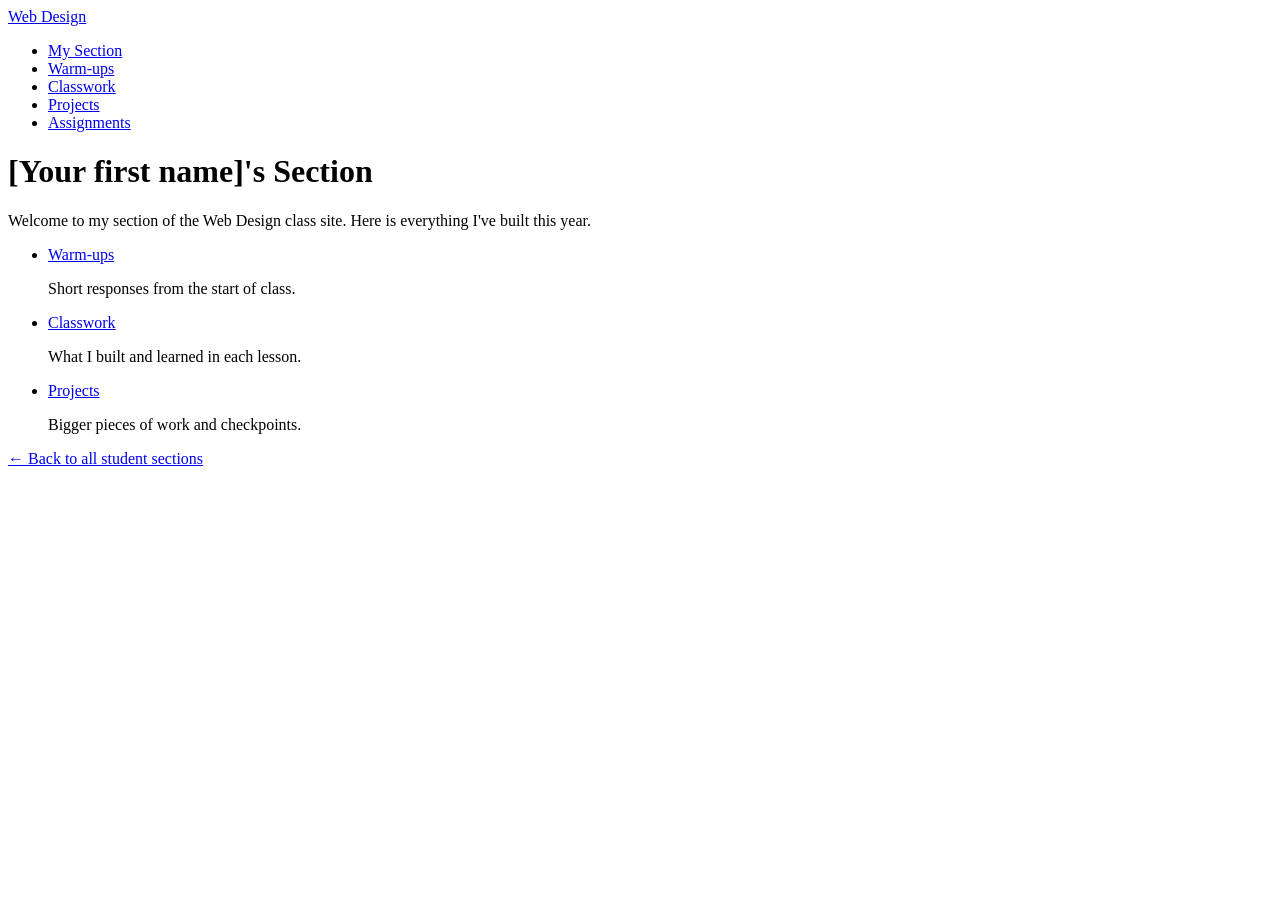
==== index.html @ 2878ef53 "Initial commit" ====
<!DOCTYPE html>
<html lang="en">
<head>
  <meta charset="UTF-8">
  <meta name="viewport" content="width=device-width, initial-scale=1.0">
  <title>[Your first name]'s Section | Web Design</title>
  <link rel="stylesheet" href="style.css">
</head>
<body>
  <header>
    <nav>
      <a href="https://montverde-webdesign.github.io/" class="logo">Web Design</a>
      <ul>
        <li><a href="index.html">My Section</a></li>
        <li><a href="warm-ups/index.html">Warm-ups</a></li>
        <li><a href="classwork/index.html">Classwork</a></li>
        <li><a href="projects/index.html">Projects</a></li>
        <li><a href="https://montverde-webdesign.github.io/assignments.html">Assignments</a></li>
      </ul>
    </nav>
  </header>

  <main>
    <!-- CHANGE: put your first name in the heading and the title above -->
    <h1>[Your first name]'s Section</h1>
    <p>Welcome to my section of the Web Design class site. Here is everything I've built this year.</p>

    <ul class="categories">
      <li>
        <a href="warm-ups/index.html">Warm-ups</a>
        <p>Short responses from the start of class.</p>
      </li>
      <li>
        <a href="classwork/index.html">Classwork</a>
        <p>What I built and learned in each lesson.</p>
      </li>
      <li>
        <a href="projects/index.html">Projects</a>
        <p>Bigger pieces of work and checkpoints.</p>
      </li>
    </ul>

    <p><a href="https://montverde-webdesign.github.io/submissions.html">&larr; Back to all student sections</a></p>
  </main>
</body>
</html>
---- style.css ----
/* ==========================================================
   My section's styles
   Every page in this section uses this one file.

   Pages in this main folder link to it with:
       <link rel="stylesheet" href="style.css">
   Pages inside warm-ups, classwork, and projects use ../ to go up a folder:
       <link rel="stylesheet" href="../style.css">

   We'll write styles here starting Monday.
   ========================================================== */
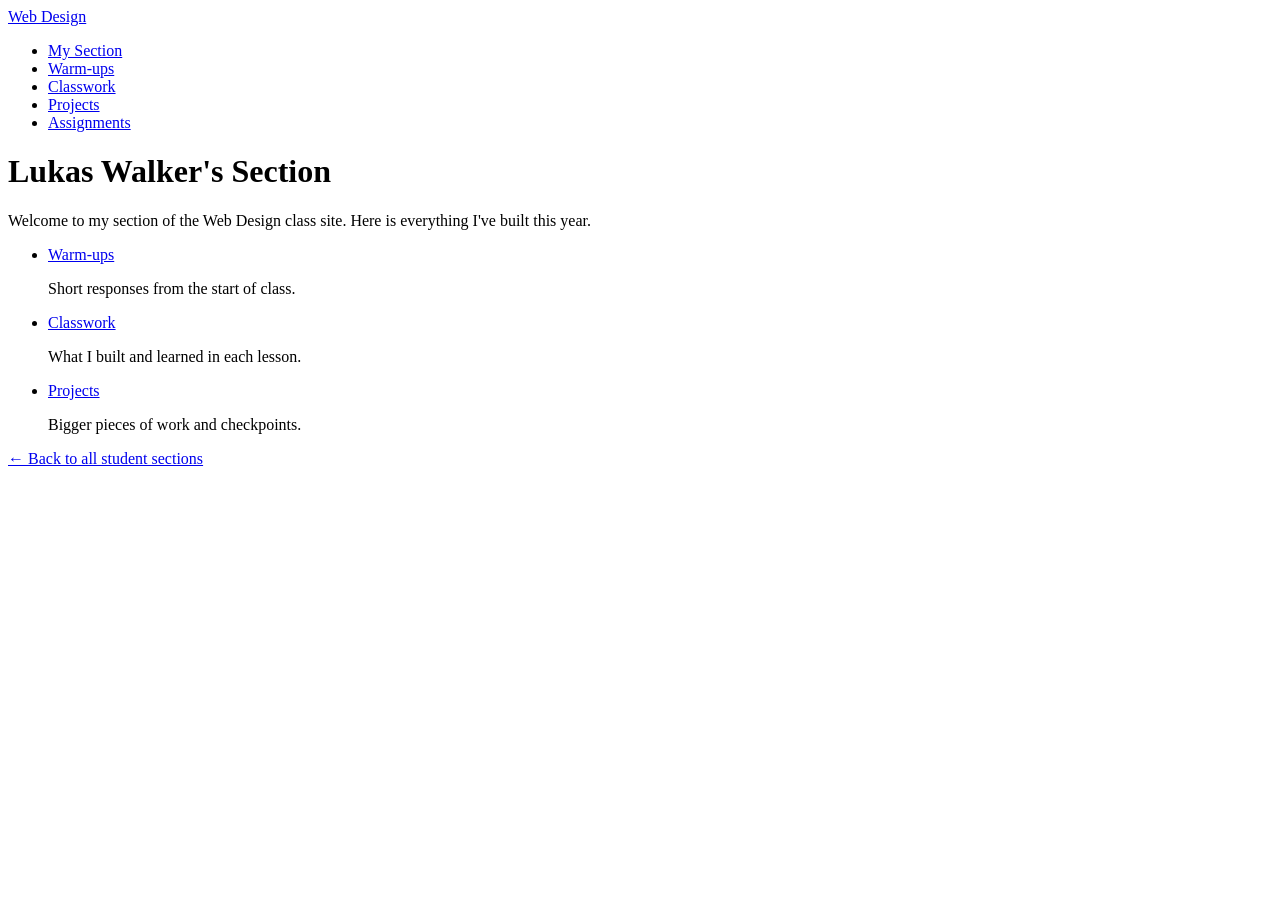
==== commit d604faef: "First update" ====
--- a/index.html
+++ b/index.html
@@ -3,7 +3,7 @@
 <head>
   <meta charset="UTF-8">
   <meta name="viewport" content="width=device-width, initial-scale=1.0">
-  <title>[Your first name]'s Section | Web Design</title>
+  <title>Lukas Walker's Section | Web Design</title>
   <link rel="stylesheet" href="style.css">
 </head>
 <body>
@@ -22,7 +22,7 @@
 
   <main>
     <!-- CHANGE: put your first name in the heading and the title above -->
-    <h1>[Your first name]'s Section</h1>
+    <h1>Lukas Walker's Section</h1>
     <p>Welcome to my section of the Web Design class site. Here is everything I've built this year.</p>
 
     <ul class="categories">
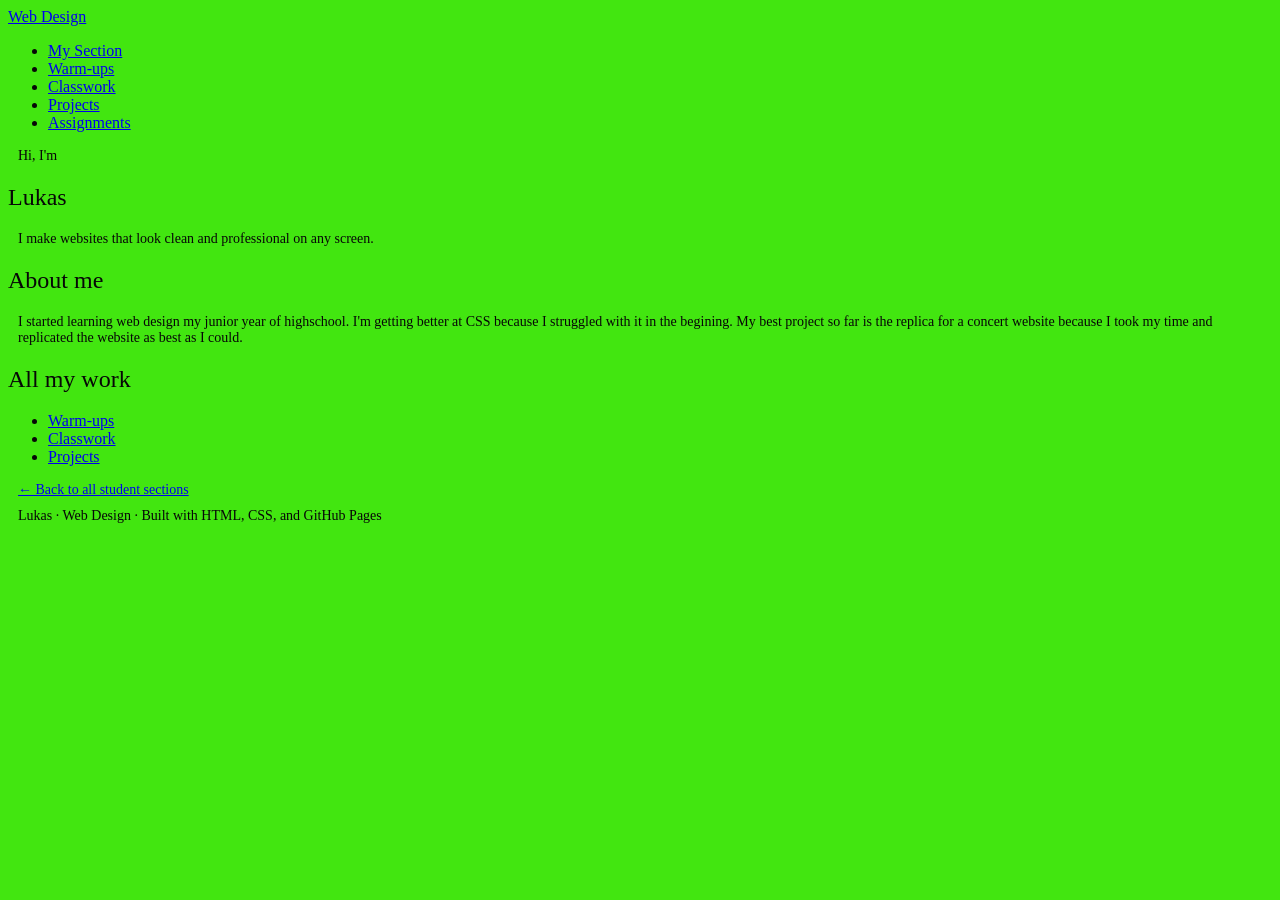
==== commit 6a5ffcc0: "Add portfolio hero and about me" ====
--- a/index.html
+++ b/index.html
@@ -1,46 +1,67 @@
-<!DOCTYPE html>
+<!doctype html>
 <html lang="en">
-<head>
-  <meta charset="UTF-8">
-  <meta name="viewport" content="width=device-width, initial-scale=1.0">
-  <title>Lukas Walker's Section | Web Design</title>
-  <link rel="stylesheet" href="style.css">
-</head>
-<body>
-  <header>
-    <nav>
-      <a href="https://montverde-webdesign.github.io/" class="logo">Web Design</a>
-      <ul>
-        <li><a href="index.html">My Section</a></li>
-        <li><a href="warm-ups/index.html">Warm-ups</a></li>
-        <li><a href="classwork/index.html">Classwork</a></li>
-        <li><a href="projects/index.html">Projects</a></li>
-        <li><a href="https://montverde-webdesign.github.io/assignments.html">Assignments</a></li>
-      </ul>
-    </nav>
-  </header>
+  <head>
+    <meta charset="UTF-8" />
+    <meta name="viewport" content="width=device-width, initial-scale=1.0" />
+    <title>Lukas Walker's Section | Web Design</title>
+    <link rel="stylesheet" href="style.css" />
+  </head>
+  <body>
+    <header>
+      <nav>
+        <a href="https://montverde-webdesign.github.io/" class="logo"
+          >Web Design</a
+        >
+        <ul>
+          <li><a href="index.html">My Section</a></li>
+          <li><a href="warm-ups/index.html">Warm-ups</a></li>
+          <li><a href="classwork/index.html">Classwork</a></li>
+          <li><a href="projects/index.html">Projects</a></li>
+          <li>
+            <a href="https://montverde-webdesign.github.io/assignments.html"
+              >Assignments</a
+            >
+          </li>
+        </ul>
+      </nav>
+    </header>
 
-  <main>
-    <!-- CHANGE: put your first name in the heading and the title above -->
-    <h1>Lukas Walker's Section</h1>
-    <p>Welcome to my section of the Web Design class site. Here is everything I've built this year.</p>
+    <main>
+      <section class="hero">
+        <p class="hello">Hi, I'm</p>
+        <h1>Lukas</h1>
+        <p class="intro">
+          I make websites that look clean and professional on any screen.
+        </p>
+      </section>
 
-    <ul class="categories">
-      <li>
-        <a href="warm-ups/index.html">Warm-ups</a>
-        <p>Short responses from the start of class.</p>
-      </li>
-      <li>
-        <a href="classwork/index.html">Classwork</a>
-        <p>What I built and learned in each lesson.</p>
-      </li>
-      <li>
-        <a href="projects/index.html">Projects</a>
-        <p>Bigger pieces of work and checkpoints.</p>
-      </li>
-    </ul>
+      <section class="about">
+        <h2>About me</h2>
+        <p>
+          I started learning web design my junior year of highschool. I'm
+          getting better at CSS because I struggled with it in the begining. My
+          best project so far is the replica for a concert website because I
+          took my time and replicated the website as best as I could.
+        </p>
+      </section>
 
-    <p><a href="https://montverde-webdesign.github.io/submissions.html">&larr; Back to all student sections</a></p>
-  </main>
-</body>
+      <section class="all-work">
+        <h2>All my work</h2>
+        <ul class="work-links">
+          <li><a href="warm-ups/index.html">Warm-ups</a></li>
+          <li><a href="classwork/index.html">Classwork</a></li>
+          <li><a href="projects/index.html">Projects</a></li>
+        </ul>
+      </section>
+
+      <p>
+        <a href="https://montverde-webdesign.github.io/submissions.html"
+          >&larr; Back to all student sections</a
+        >
+      </p>
+    </main>
+    <footer>
+  <p>Lukas &middot; Web Design &middot; Built with HTML, CSS, and GitHub Pages</p>
+</footer>
+  </body>
 </html>
--- a/style.css
+++ b/style.css
@@ -9,3 +9,37 @@
 
    We'll write styles here starting Monday.
    ========================================================== */
+body {
+  background: rgb(66, 230, 16);
+  color: rgb(7, 7, 7);
+}
+p {
+  font-family:serif;
+  margin: 10px;
+  font-size: 14px;
+}
+h1 {
+  font-weight:lighter;
+}
+
+h2 {
+  font-weight: lighter;
+}
+
+h3 { 
+    
+}
+h4 {
+  font-family: sans-serif
+}
+h5 {
+  font-family:serif;
+  text-align: right;
+}
+h6 {
+  font-style: italic;
+}
+
+hr {
+  width: 100%;
+}
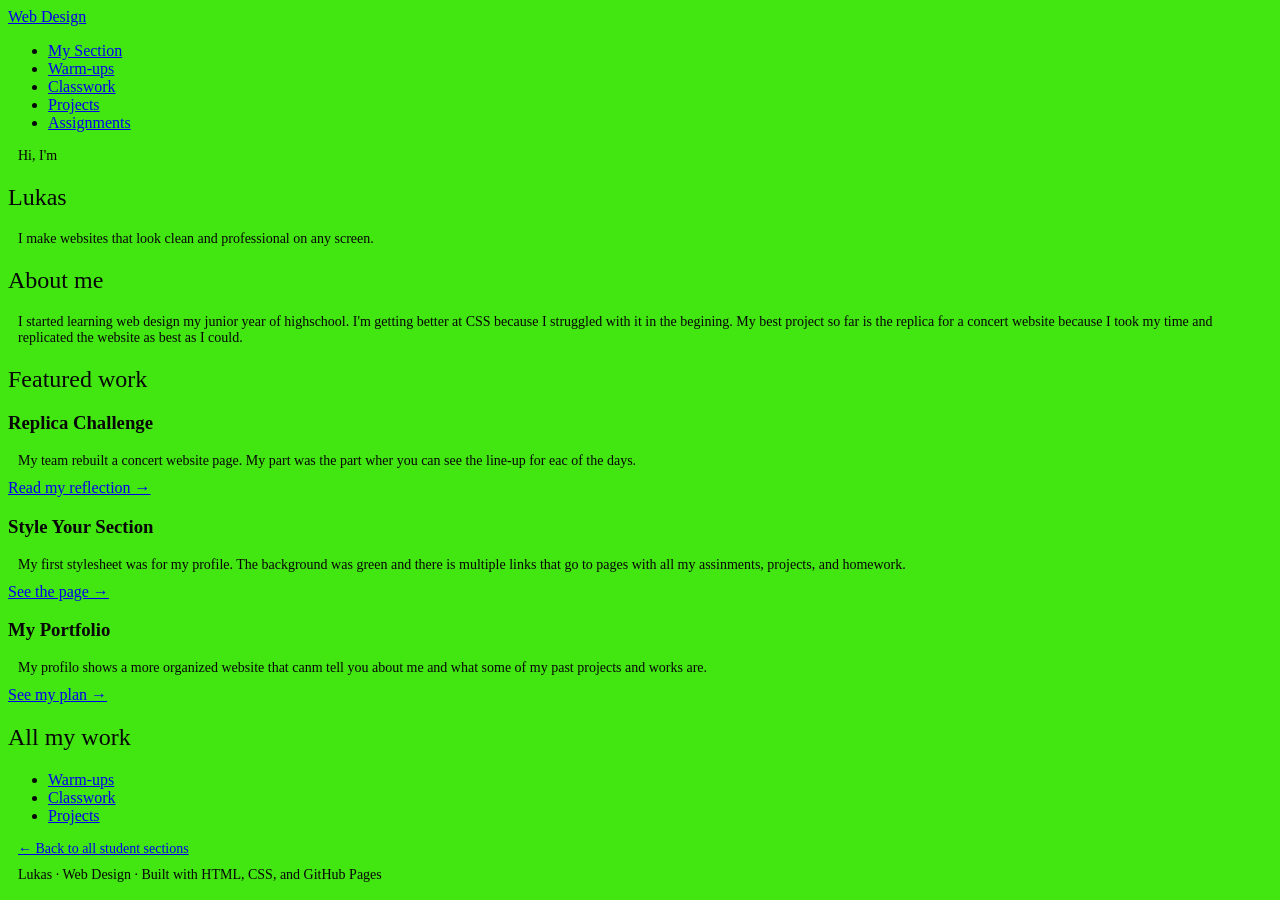
==== commit de3d8990: "Add featured work cards" ====
--- a/index.html
+++ b/index.html
@@ -45,6 +45,42 @@
         </p>
       </section>
 
+      <section class="featured">
+        <h2>Featured work</h2>
+        <div class="cards">
+          <div class="card">
+            <h3>Replica Challenge</h3>
+            <p>
+              My team rebuilt a concert website page. My part was the part wher
+              you can see the line-up for eac of the days.
+            </p>
+            <a href="projects/2026-11-05-replica-challenge.html"
+              >Read my reflection &rarr;</a
+            >
+          </div>
+          <div class="card">
+            <h3>Style Your Section</h3>
+            <p>
+              My first stylesheet was for my profile. The background was green
+              and there is multiple links that go to pages with all my
+              assinments, projects, and homework.
+            </p>
+            <a href="c2026-10-23-style-my-section.html"
+              >See the page &rarr;</a
+            >
+          </div>
+          <div class="card">
+            <h3>My Portfolio</h3>
+            <p>
+              My profilo shows a more organized website that canm tell you about
+              me and what some of my past projects and works are.
+            </p>
+            <a href="classwork/2026-11-16-portfolio-plan.html"
+              >See my plan &rarr;</a
+            >
+          </div>
+        </div>
+      </section>
       <section class="all-work">
         <h2>All my work</h2>
         <ul class="work-links">
@@ -61,7 +97,10 @@
       </p>
     </main>
     <footer>
-  <p>Lukas &middot; Web Design &middot; Built with HTML, CSS, and GitHub Pages</p>
-</footer>
+      <p>
+        Lukas &middot; Web Design &middot; Built with HTML, CSS, and GitHub
+        Pages
+      </p>
+    </footer>
   </body>
 </html>
